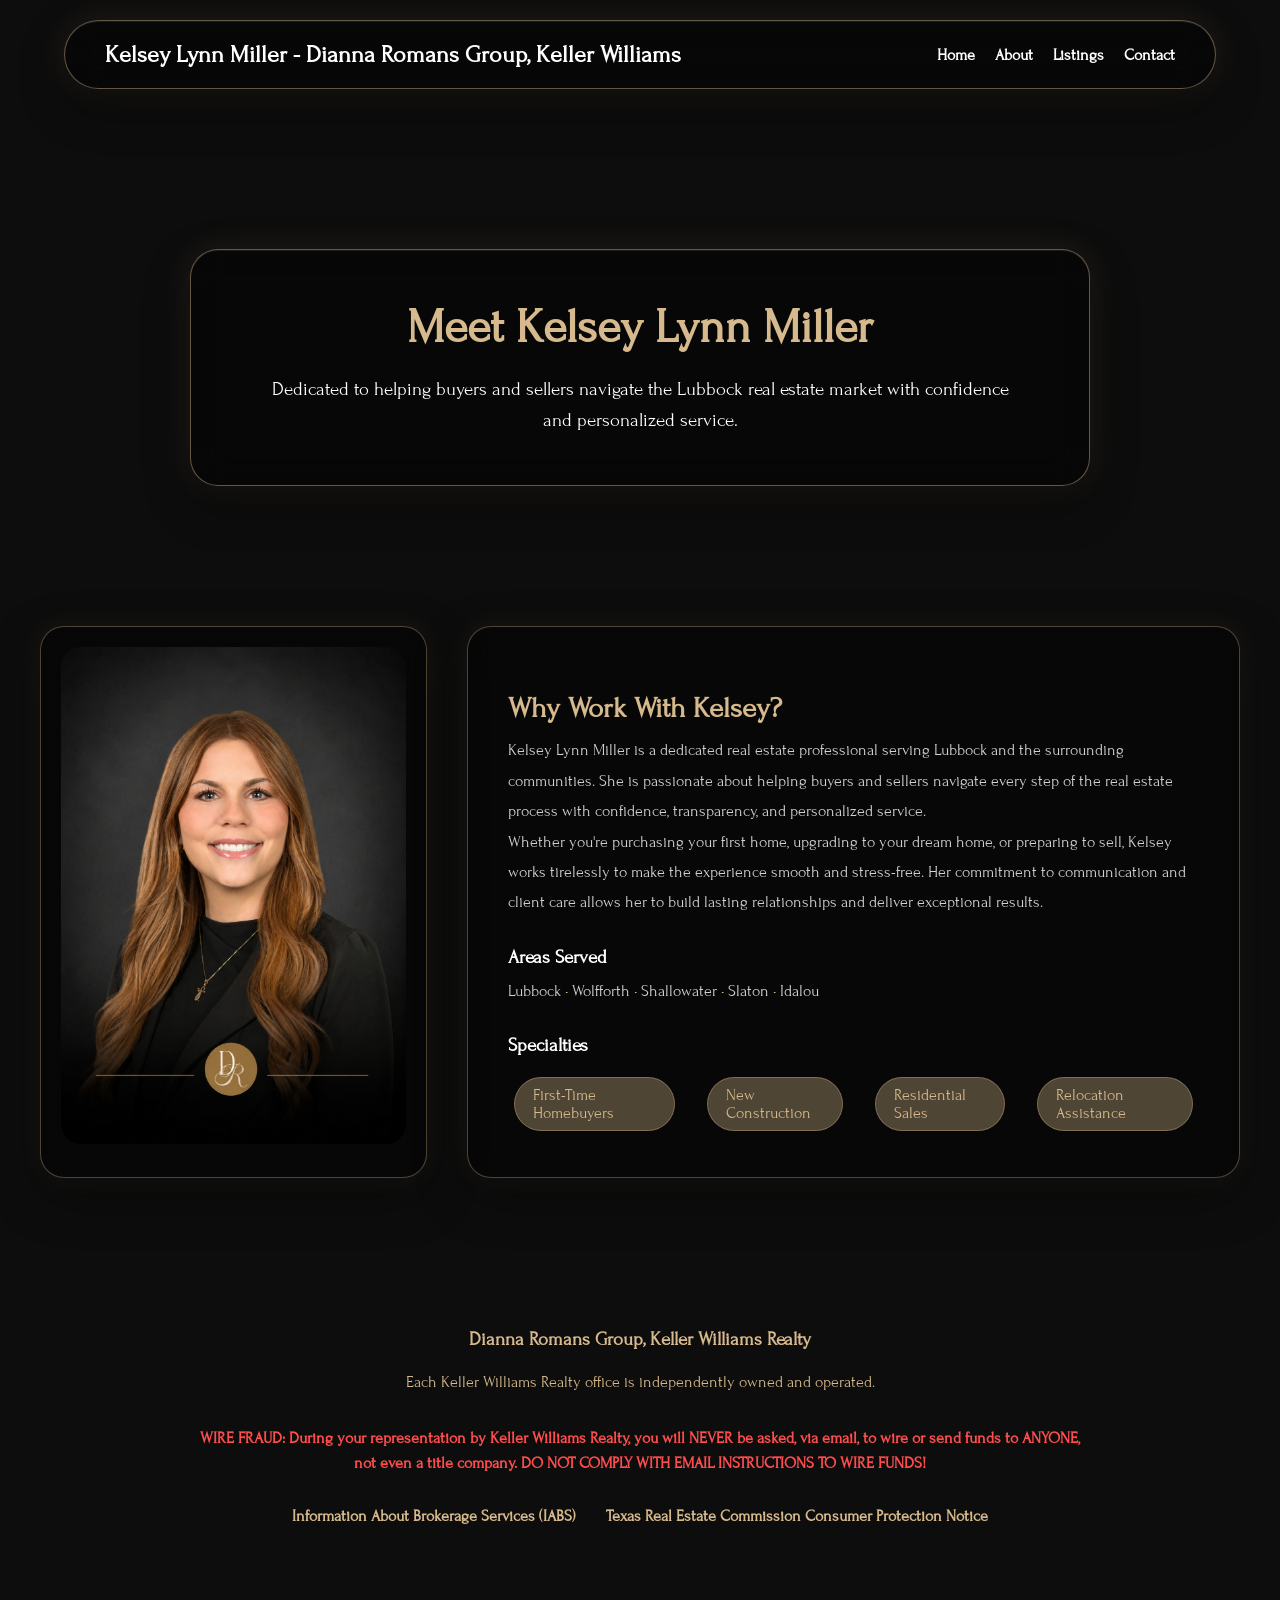
==== about.html @ 9565a0a2 "uploading files" ====
<!DOCTYPE html>
<html lang="en">
<head>
    <meta charset="UTF-8">
    <meta name="viewport" content="width=device-width, initial-scale=1.0">
    <title>Kelsey Lynn Miller - Dianna Romans Group, Keller Williams</title>
    <link rel="stylesheet" href="style.css">
    <link rel="preconnect" href="https://fonts.googleapis.com">

    <link rel="preconnect" href="https://fonts.gstatic.com" crossorigin>

    <link href="https://fonts.googleapis.com/css2?family=Forum&display=swap" rel="stylesheet">
</head>
<body>

    <header>

        <nav>

            <h1>Kelsey Lynn Miller - Dianna Romans Group, Keller Williams</h1>

            <ul>
                <li><a href="index.html">Home</a></li>
                <li><a href="about.html">About</a></li>
                <li><a href="listings.html">Listings</a></li>
                <li><a href="contact.html">Contact</a></li>
            </ul>

        </nav>

    </header>

    <section class="about-hero">

        <div class="about-hero-content">

            <h1>Meet Kelsey Lynn Miller</h1>

            <p>
                Dedicated to helping buyers and sellers navigate the
                Lubbock real estate market with confidence and personalized
                service.
            </p>

        </div>

    </section>


    <section class="about-main">

        <div class="about-main-container">

            <div class="about-image-card">
                <img src="images/headshots/kelsey-about-headshot.jpg" alt="Kelsey Miller Headshot">
            </div>

                <div class="about-bio-card">
                    <h2>Why Work With Kelsey?</h2>

                    <p>

                        Kelsey Lynn Miller is a dedicated real estate professional serving

                        Lubbock and the surrounding communities. She is passionate about helping

                        buyers and sellers navigate every step of the real estate process with

                        confidence, transparency, and personalized service.

                    </p>

                    <p>

                        Whether you're purchasing your first home, upgrading to your dream home,

                        or preparing to sell, Kelsey works tirelessly to make the experience

                        smooth and stress-free. Her commitment to communication and client care

                        allows her to build lasting relationships and deliver exceptional results.

                    </p>


                        <h3>Areas Served</h3>
                        <p class="areas-list">

                        Lubbock <span>•</span>
                        Wolfforth <span>•</span>
                        Shallowater <span>•</span>
                        Slaton <span>•</span>
                        Idalou
                            
                        </p>
                        



                        <h3>Specialties</h3>

                        <ul class="specialties-list">
                            <li>First-Time Homebuyers</li>
                            <li>New Construction</li>
                            <li>Residential Sales</li>
                            <li>Relocation Assistance</li>
                        </ul>
                </div>    

        </div>

    </section>

    
    
    <footer>

        <div class="footer-content">
            <h3>Dianna Romans Group, Keller Williams Realty</h3>

            <p>
                Each Keller Williams Realty office is independently owned and operated.
            </p>

            <p class="wire-fraud">
                WIRE FRAUD: During your representation by Keller Williams Realty,

            you will NEVER be asked, via email, to wire or send funds to

            ANYONE, not even a title company. DO NOT COMPLY WITH EMAIL

            INSTRUCTIONS TO WIRE FUNDS!

            </p>

            <div class="footer-links">
                <a href="docs/MillerKelseyLynn.IABS.pdf" target="_blank">
                    Information About Brokerage Services (IABS)
                </a>

                <a href="#">
                    Texas Real Estate Commission Consumer Protection Notice
                </a>
            </div>
        </div>
    </footer>

</body>
---- style.css ----
* {
    margin: 0;
    padding: 0;
    box-sizing: border-box;
}
body {
    font-family: 'Forum', serif;
    margin: 0;
    background-color: #0d0d0d;
    
}

ul {
    display: flex;
    list-style: none;
    gap: 20px;
}

nav {
    display: flex;
    justify-content: space-between;
    align-items: center;

    position: fixed;
    top: 20px;
    left: 50%;
    transform: translateX(-50%);

    width: 90%;
    max-width: 1200px;

    padding: 20px 40px;

    background: rgba(0, 0, 0, 0.55);
    backdrop-filter: blur(12px);
    -webkit-backdrop-filter: blur(12px);

    border: 1px solid rgba(214, 185, 140, 0.35);
    border-radius: 50px;

    box-shadow: 0 12px 35px rgba(0,0,0,0.3);

    z-index: 10;
}

nav,
.profile-card,
.hero-content {
    background: rgba(0, 0, 0, 0.45);
    backdrop-filter: blur(16px);
    -webkit-backdrop-filter: blur(16px);

    border: 1px solid rgba(214, 185, 140, 0.45);

    box-shadow:
        0 18px 45px rgba(0,0,0,0.35),
        0 0 35px rgba(214,185,140,0.12),
        inset 0 1px 0 rgba(255,255,255,0.08);
}

nav:hover,
.profile-card:hover {
    border-color: rgba(214,185,140,0.75);

    box-shadow:
        0 22px 60px rgba(214,185,140,0.16),
        inset 0 1px 0 rgba(255,255,255,0.1);
}

header {
    background: transparent;
}

.hero {
    
    

    min-height: 100vh;

    position: relative;

    overflow: hidden;

    display: flex;

    justify-content: center;

    align-items: center;

    text-align: center;

    padding: 120px 40px;

    background-color: #111;
}

h1, h2, h3 {
    font-family: 'Forum', serif;
}

.hero-content h2,
.hero-content p {
    color: white;
}



.profile-card,
.hero-content {
    position: relative;
    z-index: 2;
}

.hero-content {
    max-width: 800px;

    background: rgba(0, 0, 0, 0.55);
    backdrop-filter: blur(12px);
    -webkit-backdrop-filter: blur(12px);

    padding: 50px 70px;

    border-radius: 28px;
    border: 1px solid rgba(214, 185, 140, 0.35);

    box-shadow: 0 12px 35px rgba(0,0,0,0.3);

    transition: 0.35s ease;
}



.hero-content:hover {
    transform: translateY(-6px);

    border-color: rgba(214,185,140,0.75);

    box-shadow:
        0 22px 60px rgba(214,185,140,0.18),
        inset 0 1px 0 rgba(255,255,255,0.1);
}

.hero-content h2 {
    font-size: 3.5rem;
    margin-bottom: 10px;
}

.hero-content p {
    font-size: 1.2rem;
    margin-bottom: 20px;

    text-shadow: 0 0 22px rgba(214,185,140,0.25);

    letter-spacing: 1px;
}

.hero-video {
    position: absolute;
    inset: 0;

    width: 100%;
    height: 100%;

    object-fit: cover;

    z-index: 0;
}

.hero::before {
    content: "";
    position: absolute;
    inset: 0;

    background: rgba(0,0,0,0.45);

    z-index: 1;
}

  .hero-content h2 {
        font-size: 2.3rem;
    }

.profile-card,
.hero-content,
nav {
    position: relative;
    z-index: 2;
}

a {
    text-decoration: none;
    color: white;

    font-weight: 600;

    transition: 0.3s ease;
    
}

a:hover {
    color: #d6b98c
}

h1 {
    color: white;
}

button {
    margin-top: 20px;
    padding: 12px 28px;

    border: none;
    border-radius: 8px;

    background-color: white;
    color: black;

    font-size: 1rem;
    font-weight: bold;

    cursor: pointer;

    transition: 0.3s ease;
}

button:hover {
    background-color: #d4d4d4;
    
}

.about img {
    width: 350px;
    height: 400px;
    object-fit: cover;
    border-radius: 20px;
}

.about {
    padding: 100px 10%;
    background-color: #111;
    color: white;
}

.about-container {
    display: flex;
    align-items: center;
    gap: 60px;
}

.profile-card {
    position: absolute;
    top: 170px;
    left: 40px;

    width: 260px;
    padding: 24px;

    background: rgba(0, 0, 0, 0.55);
    backdrop-filter: blur(12px);

    border: 1px solid rgba(214, 185, 140, 0.35);
    border-radius: 24px;

    color: white;
    text-align: center;

    box-shadow: 0 12px 35px rgba(0,0,0,0.3);

    z-index: 2;
}

.profile-card img {
    width: 120px;
    height: 120px;

    object-fit: cover;
    object-position: center top;
    border-radius: 50%;

    border: 3px solid #d6b98c;
    margin-bottom: 16px;
}

.profile-card h3 {
    font-size: 1.4rem;
    
    margin-top: 40px;
}

.profile-card p {
    margin-bottom: 32px;
    margin-top: 32px;
    color: #d6b98c;
}

.profile-card a {
    display: block;
    margin: 8px 0;

    color: white;
    font-size: 0.95rem;
}

.diana-romans-logo {
    width: 120px;

    margin-top: 20px;

    opacity: 0.9;

}

footer {
    background-color: #0d0d0d;

    padding: 60px 10%;

    color: white;

    text-align: center;
}

.footer-content {
    margin-bottom: 20px;

    color: #d6b98c;
}

.footer-content h3 {
    margin-bottom: 20px;

    color: #d6b98c;
}

.footer-content p {
    margin-bottom: 20px;

    line-height: 1.6;
}

.wire-fraud {
    color: #ff4d4d;

    font-weight: bold;

    max-width: 900px;

    margin: 30px auto;
}

.footer-links {
    display: flex;
    justify-content: center;
    gap: 30px;
    margin-top: 30px;
    flex-wrap: wrap;
}

.footer-links a {
    color: #d6b98c;
    text-decoration: none;
}


    .about-section-title {
        text-align: center;
        margin-top: 20px;
        margin-bottom: 40px;
    }

    .about-section-title h2 {
        color: #d6b98c;
        font-size: 2.2rem;
        font-weight: 700;
        letter-spacing: 1px;
    }



    .about-hero {
        padding: 180px 10% 100px;
        background: #0d0d0d;
        color: white;
        text-align: center;
    }

    .about-hero-content {

        max-width: 900px;

        margin: 0 auto;

        padding: 50px 70px;

        background: rgba(0,0,0,0.45);

        backdrop-filter: blur(16px);

        -webkit-backdrop-filter: blur(16px);

        border: 1px solid rgba(214,185,140,0.45);

        border-radius: 28px;

        box-shadow:

            0 18px 45px rgba(0,0,0,0.35),

            0 0 35px rgba(214,185,140,0.12),

            inset 0 1px 0 rgba(255,255,255,0.08);

    }

    .about-hero-content h1 {

        color: #d6b98c;

        font-size: 3rem;

        margin-bottom: 20px;

    }

    .about-hero-content p {

        color: white;

        font-size: 1.2rem;

        line-height: 1.6;

    }


    .about-bio-card {
        flex: 2;

        background: rgba(0,0,0,0.45);
        backdrop-filter: blur(12px);
        -webkit-backdrop-filter: blur(12px);

        border: 1px solid rgba(214,185,140,0.35);
        border-radius: 24px;

        padding: 40px;

        box-shadow:
            0 18px 50px rgba(0,0,0,0.35),
            0 0 30px rgba(214,185,140,0.08);

        color: white;
    }

    .about-bio-card h2 {
        color: #d6b98c;
        font-size: 1.8rem;
        margin-bottom: 10px;
        margin-top: 25px;
    }

    .about-bio-card h3 {

        margin-top: 28px;

        margin-bottom: 8px;

    }

    .areas-list {

        margin-bottom: 26px;

    }



    .about-bio-card p {
        color: rgba(255,255,255,0.82);
        font-size: 1rem;
        line-height: 1.9;
        font-weight: 300;
    }

    .specialties-list {
        list-style: none;
        padding: 0;
        margin-top: 15px;
    }

    .specialties-list li {
        display: inline-block;
        margin: 6px;
        padding: 8px 18px;

        border: 1px solid rgba(214,185,140,0.35);
        border-radius: 999px;


        color: #d6b98c;
        background: rgba(214, 185, 140, 0.35)
    }
    
    .areas-list {
        color: rgba(255,255,255,0.85);
        font-size: 0.9rem;
        line-height: 1.8;
    }

    .areas-list span {
        color: #d6b98c;
    }

    .about-image-card {
        flex: 1;

        background: rgba(0,0,0,0.45);
        backdrop-filter: blur(12px);
        -webkit-backdrop-filter: blur(12px);

        border: 1px solid rgba(214,185,140,0.35);
        border-radius: 24px;

        padding: 20px;

        box-shadow:
            0 18px 50px rgba(0,0,0,0.35),
            0 0 30px rgba(214,185,140,0.08);
    }

    .about-image-card img {
        width: 100%;
        display: block;
        border-radius: 20px;
    }



    .about-image-card,
    .about-bio-card {

    transition: 0.35s ease;

}

.about-image-card:hover,

.about-bio-card:hover {

    transform: translateY(-6px);

    border-color: rgba(214,185,140,0.75);

    box-shadow:

        0 22px 60px rgba(214,185,140,0.18),

        inset 0 1px 0 rgba(255,255,255,0.1);

}

.about-main {
    padding: 40px 40px 90px;
}

.about-main-container {
    display: flex;
    gap: 40px;
    max-width: 1200px;
    margin: 0 auto;
}


.contact-hero {
    padding: 180px 10% 80px;
    background: #0d0d0d;
    color: white;
    text-align: center;
}

.contact-hero-content {
    max-width: 900px;
    margin: 0 auto;
    padding: 50px 70px;

    background: rgba(0,0,0,0.45);
    backdrop-filter: blur(12px);
    -webkit-backdrop-filter: blur(12px);

    border: 1px solid rgba(214,185,140,0.35);
    border-radius: 28px;

    box-shadow:
        0 18px 50px rgba(0,0,0,0.35),
        0 0 30px rgba(214,185,140,0.08);
}

.contact-hero-content h1 {
    color: #d6b98c;
    font-size: 3rem;
    margin-bottom: 20px;
}

.contact-hero-content p {
    color: rgba(255,255,255,0.85);
    font-size: 1.1rem;
    line-height: 1.7;
}

.contact-section {
    padding: 0 10% 100px;
}

.contact-container {
    max-width: 1200px;
    margin: 0 auto;

    display: grid;
    grid-template-columns: 1fr 1.5fr;
    gap: 40px;

}

.contact-info,
.contact-form {
    background: rgba(0,0,0,0.45);
    backdrop-filter: blur(12px);
    -webkit-backdrop-filter: blur(12px);

    border: 1px solid rgba(214,185,140,0.35);
    border-radius: 24px;

    padding: 40px;

    box-shadow:
        0 18px 50px rgba(0,0,0,0.35),
        0 0 30px rgba(214,185,140,0.08);
}

contact-info h2 {
    color: #d6b98c;
    margin-bottom: 20px;
}

contact-info p {
    color: white;
    line-height: 1.7;
}

contact-info p:first-of-type {
    margin-bottom: 30px;
}
   
    

.contact-details {
    margin-top: 30px;
    color: white;
    display: flex;
    flex-direction: column;
    gap: 24px;
}

.contact-details p {
    margin-bottom: 12px;
}

.contact-form {
    display: flex;
    flex-direction: column;
    gap: 18px;
}

.contact-form input,
.contact-form textarea {
    background: rgba(255,255,255,0.5);

    border: 1px solid rgba(214,185,140,0.25);

    border-radius: 12px;

    padding: 14px 18px;

    color: white;

    font-size: 1rem;
}

.contact-form input::placeholder,

.contact-form textarea::placeholder {

    color: rgba(255,255,255,0.5);

}

.contact-form button {

    background: #d6b98c;

    color: #111;

    border: none;

    border-radius: 999px;

    padding: 16px;

    font-weight: 600;

    cursor: pointer;

    transition: 0.3s ease;

}

.contact-form button:hover {

    transform: translateY(-2px);

    box-shadow:

        0 0 25px rgba(214,185,140,0.35);

}

.contact-info,
.contact-form {
    transition: all 0.35s ease;
}

.contact-info:hover,
.contact-form:hover {
    transform: translateY(-6px);

    box-shadow:
        0 25px 60px rgba(0,0,0,0.45),
        0 0 40px rgba(214,185,140,0.15);
}

.contact-form button:hover {
    transform: translateY(-2px);

    box-shadow:
        0 0 30px rgba(214,185,140,0.5);
}

        


    @media (max-width: 768px) {
    nav {
        top: 12px;
        width: 92%;
        padding: 14px 18px;
        border-radius: 24px;
        flex-direction: column;
        gap: 10px;
    }

    nav h1 {
        font-size: 1rem;
        line-height: 1.15;
        text-align: center;
    }

    nav ul {
        gap: 12px;
        flex-wrap: wrap;
        justify-content: center;
    }

    nav a {
        font-size: 0.85rem;
    }

    }
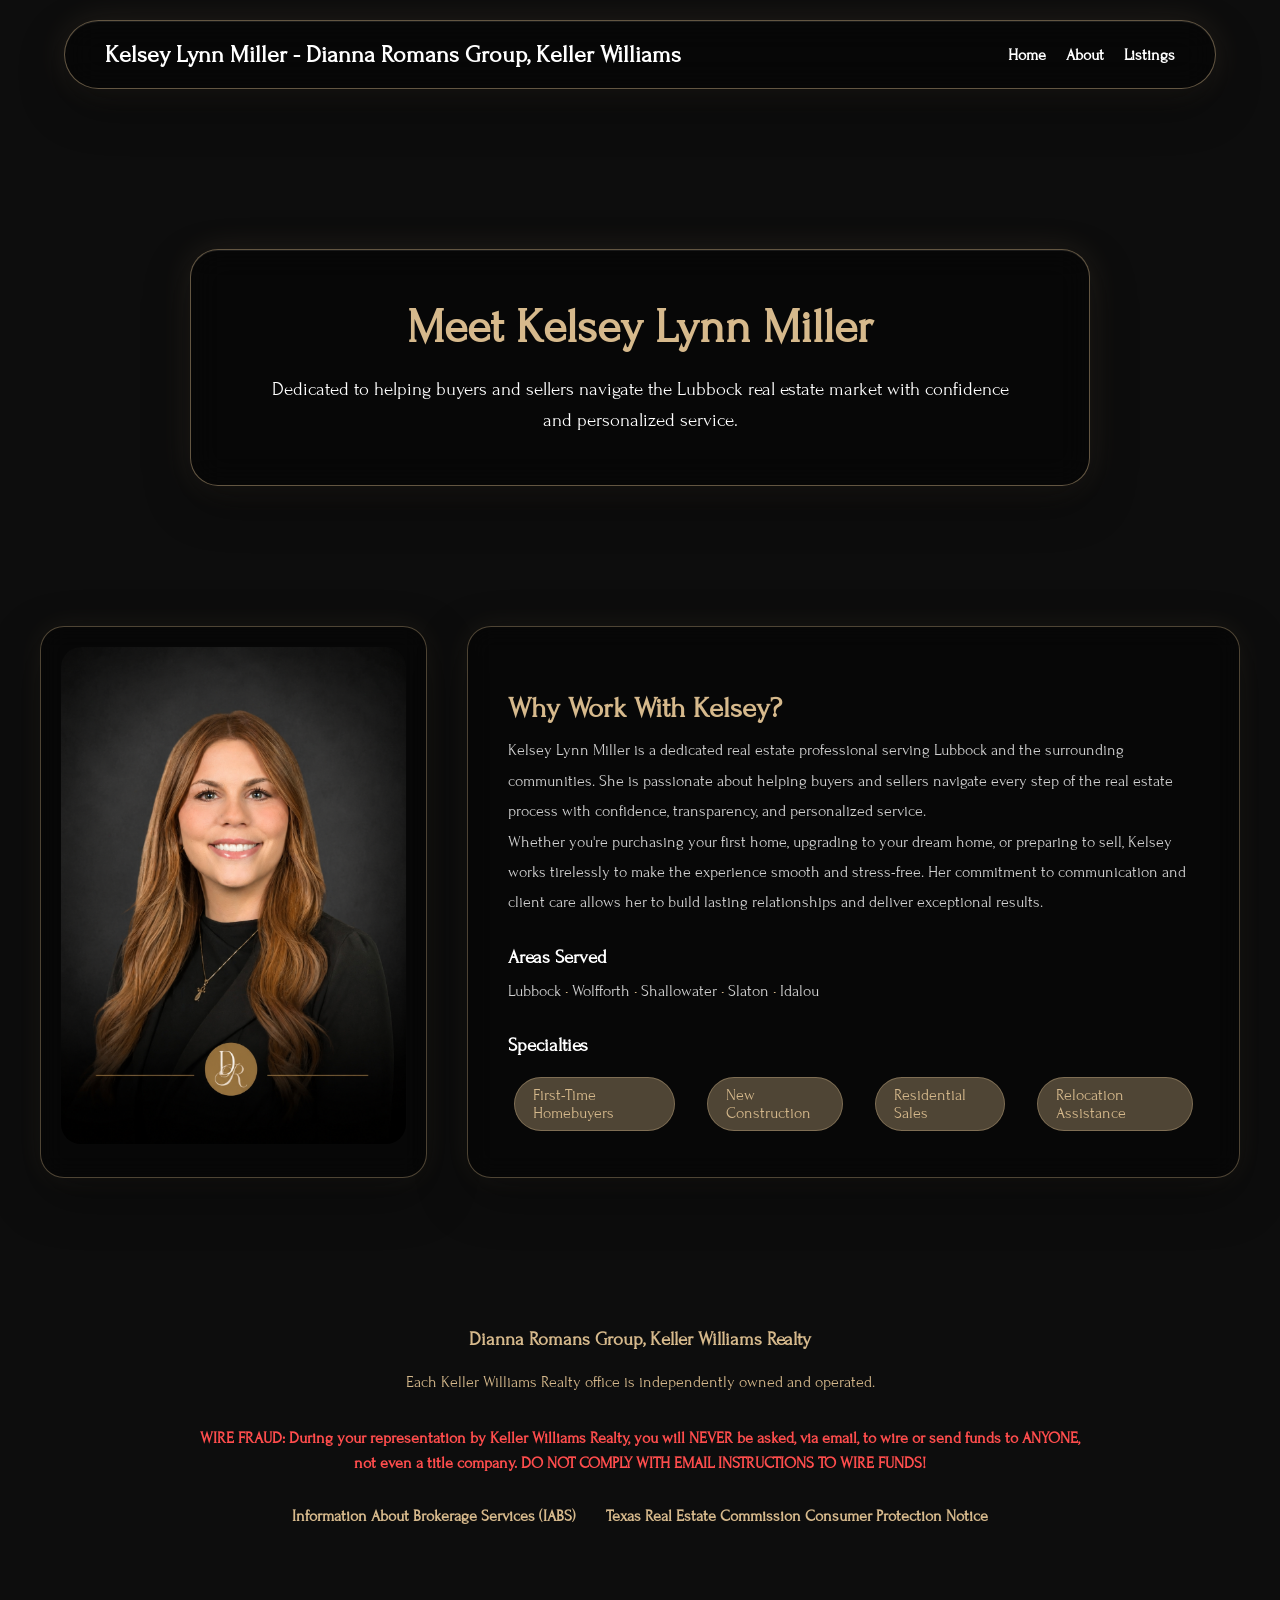
==== commit 9e353b58: "updating listings adding listings and other cosmetic updates" ====
--- a/about.html
+++ b/about.html
@@ -23,7 +23,7 @@
                 <li><a href="index.html">Home</a></li>
                 <li><a href="about.html">About</a></li>
                 <li><a href="listings.html">Listings</a></li>
-                <li><a href="contact.html">Contact</a></li>
+                
             </ul>
 
         </nav>
--- a/style.css
+++ b/style.css
@@ -94,14 +94,32 @@
     background-color: #111;
 }
 
+
+
 h1, h2, h3 {
     font-family: 'Forum', serif;
 }
 
-.hero-content h2,
-.hero-content p {
-    color: white;
-}
+.hero-content h2 {
+    
+    font-size: 0.95rem;
+    color: rgba(255,255,255,0.85);
+    line-height: 1.5;
+}
+
+.hero-subtitle {
+    font-size: 1.15rem;
+    margin-bottom: 12px;
+    color: rgba(255,255,255,0.8);
+}
+
+.hero-description {
+    font-size: 0.95rem;
+    color: rgba(255,255,255,0.8);
+    margin-bottom: 24px;
+}
+
+
 
 
 
@@ -127,6 +145,19 @@
 
     transition: 0.35s ease;
 }
+.hero-content {
+    max-width: 520px;
+    margin: 24px auto 0;
+    padding: 28px;
+}
+
+.hero-content input,
+.hero-content textarea {
+    padding: 12px 16px;
+}
+
+
+
 
 
 
@@ -294,11 +325,17 @@
 }
 
 .profile-card a {
-    display: block;
-    margin: 8px 0;
-
-    color: white;
-    font-size: 0.95rem;
+    display: inline-block;
+    color: #d6b98c;
+    text-decoration: none;
+    font-weight: 700;
+    transition: 0.3s ease;
+}
+
+.profile-card a:hover {
+    color: white;
+    transform: translateY(-2px);
+    text-shadow: 0 0 12px rgba(214,185,140,0.45);
 }
 
 .diana-romans-logo {
@@ -743,6 +780,128 @@
 
     box-shadow:
         0 0 30px rgba(214,185,140,0.5);
+}
+
+
+.listings-hero {
+    padding: 180px 10% 80px;
+    background: #0d0d0d;
+    color: white;
+    text-align: center;
+}
+
+.listings-hero-content {
+    max-width: 900px;
+    margin: 0 auto;
+    padding: 55px 70px;
+
+    background: rgba(0,0,0,0.45);
+    backdrop-filter: blur(12px);
+    -webkit-backdrop-filter: blur(12px);
+
+    border: 1px solid rgba(214,185,140,0.35);
+    border-radius: 28px;
+
+    box-shadow:
+        0 18px 50px rgba(0,0,0,0.35),
+        0 0 30px rgba(214,185,140,0.08);
+
+    transition: 0.35s ease;
+}
+
+.listings-hero-content:hover {
+    transform: translateY(-6px);
+
+    box-shadow:
+        0 25px 60px rgba(0,0,0,0.45),
+        0 0 40px rgba(214,185,140,0.15);
+}
+
+.listings-hero-content h1 {
+    color: #d6b98c;
+    font-size: 3rem;
+    margin-bottom: 20px;
+}
+
+.listings-hero-content p {
+    max-width: 700px;
+    margin: 0 auto 30px;
+    color: rgba(255,255,255,0.85);
+    font-size: 1.1rem;
+    line-height: 1.7;
+}
+
+.listings-button,
+.listings-secondary-button {
+    display: inline-block;
+    padding: 15px 32px;
+
+    background: #d6b98c;
+    color: #111;
+
+    border-radius: 999px;
+    text-decoration: none;
+    font-weight: 700;
+
+    transition: 0.3s ease;
+}
+
+.listings-button:hover,
+.listings-secondary-button:hover {
+    transform: translateY(-3px);
+
+    box-shadow:
+        0 0 30px rgba(214,185,140,0.45);
+}
+
+.listings-info-section {
+    padding: 0 10% 100px;
+
+    display: grid;
+    grid-template-columns: repeat(2, 1fr);
+    gap: 40px;
+
+    max-width: 1200px;
+    margin: 0 auto;
+}
+
+.listings-info-card {
+    padding: 40px;
+
+    background: rgba(0,0,0,0.45);
+    backdrop-filter: blur(12px);
+    -webkit-backdrop-filter: blur(12px);
+
+    border: 1px solid rgba(214,185,140,0.35);
+    border-radius: 24px;
+
+    box-shadow:
+        0 18px 50px rgba(0,0,0,0.35),
+        0 0 30px rgba(214,185,140,0.08);
+
+    color: white;
+
+    transition: 0.35s ease;
+}
+
+.listings-info-card:hover {
+    transform: translateY(-6px);
+
+    box-shadow:
+        0 25px 60px rgba(0,0,0,0.45),
+        0 0 40px rgba(214,185,140,0.15);
+}
+
+.listings-info-card h2 {
+    color: #d6b98c;
+    margin-bottom: 18px;
+    font-size: 2rem;
+}
+
+.listings-info-card p {
+    color: rgba(255,255,255,0.85);
+    line-height: 1.7;
+    margin-bottom: 25px;
 }
 
         
@@ -774,6 +933,23 @@
         font-size: 0.85rem;
     }
 
+    .listings-hero {
+    padding: 150px 6% 60px;
+    }
+
+    .listings-hero-content {
+        padding: 40px 25px;
+    }
+
+    .listings-hero-content h1 {
+        font-size: 2.2rem;
+    }
+
+    .listings-info-section {
+        grid-template-columns: 1fr;
+        padding: 0 6% 80px;
+    }
+
     }
 
 
